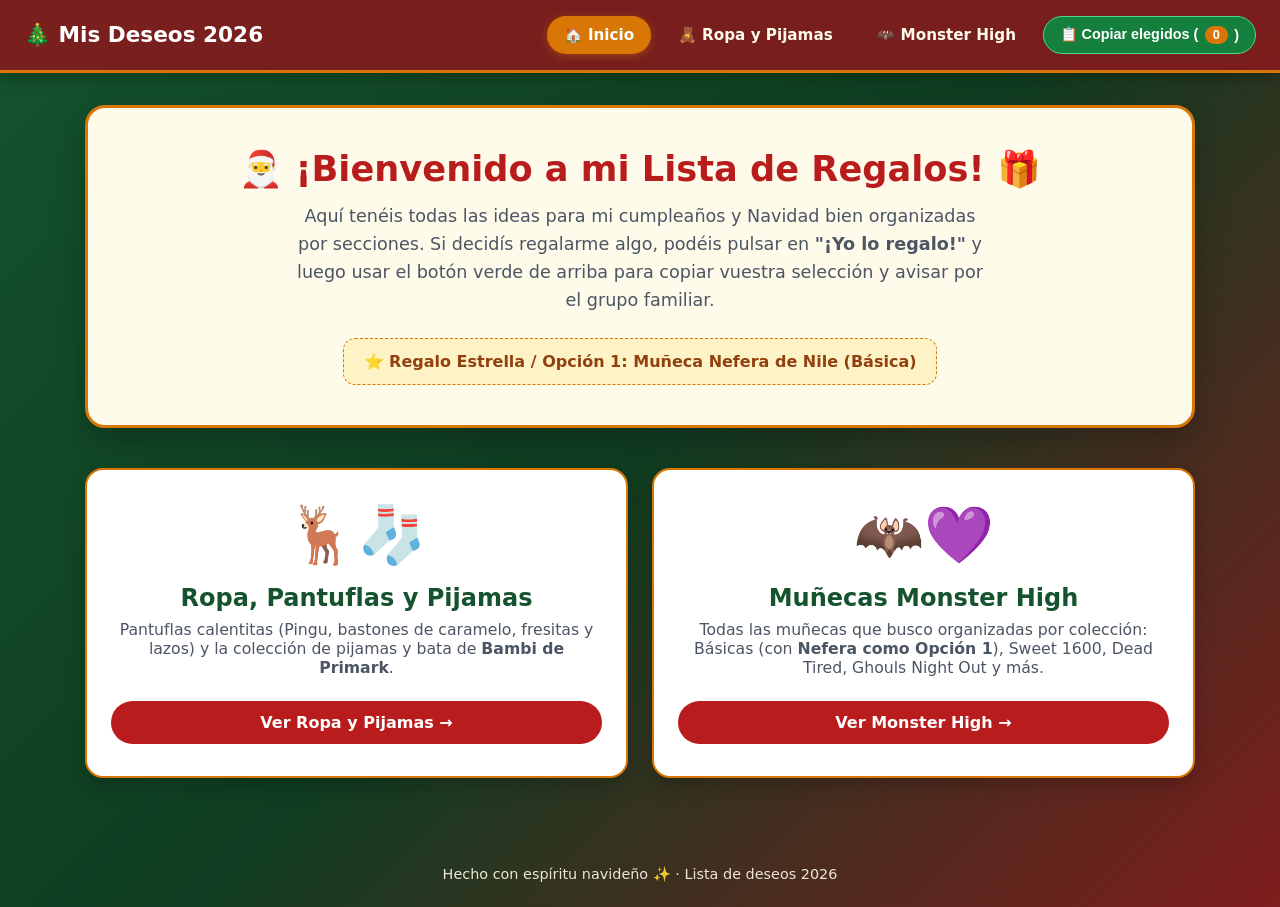
==== index.html @ 416c5076 "Primera versión de mi lista de regalos navideña" ====
<!DOCTYPE html>
<html lang="es">
<head>
    <meta charset="UTF-8">
    <meta name="viewport" content="width=device-width, initial-scale=1.0">
    <title>🎄 Mi Lista de Deseos - Cumple y Navidad 2026</title>
    <link rel="stylesheet" href="css/styles.css">
</head>
<body>
    <div id="snow-container"></div>

    <nav class="navbar">
        <a href="index.html" class="nav-brand">🎄 Mis Deseos 2026</a>
        <div class="nav-links">
            <a href="index.html" class="active">🏠 Inicio</a>
            <a href="ropa.html">🧸 Ropa y Pijamas</a>
            <a href="munecas.html">🦇 Monster High</a>
            <button class="btn-whatsapp-nav" onclick="copiarResumenWhatsApp()">
                📋 Copiar elegidos (<span class="reserva-count">0</span>)
            </button>
        </div>
    </nav>

    <main class="container">
        <section class="hero">
            <h1>🎅 ¡Bienvenido a mi Lista de Regalos! 🎁</h1>
            <p>
                Aquí tenéis todas las ideas para mi cumpleaños y Navidad bien organizadas por secciones.
                Si decidís regalarme algo, podéis pulsar en <strong>"¡Yo lo regalo!"</strong> y luego usar el botón
                verde de arriba para copiar vuestra selección y avisar por el grupo familiar.
            </p>
            <div style="background: #fef3c7; border: 1px dashed #d97706; padding: 0.8rem 1.2rem; border-radius: 12px; display: inline-block; color: #92400e; font-weight: 600;">
                ⭐ Regalo Estrella / Opción 1: <strong>Muñeca Nefera de Nile (Básica)</strong>
            </div>
        </section>

        <section class="category-grid">
            <a href="ropa.html" class="category-card">
                <div>
                    <div class="category-icon">🦌🧦</div>
                    <h2>Ropa, Pantuflas y Pijamas</h2>
                    <p>
                        Pantuflas calentitas (Pingu, bastones de caramelo, fresitas y lazos) y la colección
                        de pijamas y bata de <strong>Bambi de Primark</strong>.
                    </p>
                </div>
                <span class="btn-primary">Ver Ropa y Pijamas →</span>
            </a>

            <a href="munecas.html" class="category-card">
                <div>
                    <div class="category-icon">🦇💜</div>
                    <h2>Muñecas Monster High</h2>
                    <p>
                        Todas las muñecas que busco organizadas por colección: Básicas (con <strong>Nefera como Opción 1</strong>),
                        Sweet 1600, Dead Tired, Ghouls Night Out y más.
                    </p>
                </div>
                <span class="btn-primary">Ver Monster High →</span>
            </a>
        </section>
    </main>

    <footer>
        Hecho con espíritu navideño ✨ · Lista de deseos 2026
    </footer>

    <script src="js/data.js"></script>
    <script src="js/app.js"></script>
</body>
</html>
---- css/styles.css ----
:root {
    --rojo-navidad: #b91c1c;
    --rojo-oscuro: #7f1d1d;
    --verde-pino: #14532d;
    --verde-claro: #166534;
    --dorado: #d97706;
    --dorado-claro: #fef3c7;
    --crema: #fffbeb;
    --blanco: #ffffff;
    --texto: #1f2937;
    --gris-suave: #f3f4f6;
}

* {
    box-sizing: border-box;
    margin: 0;
    padding: 0;
}

body {
    font-family: 'Segoe UI', system-ui, -apple-system, sans-serif;
    background: linear-gradient(135deg, #14532d 0%, #0f3d21 50%, #7f1d1d 100%);
    color: var(--texto);
    min-height: 100vh;
    position: relative;
    overflow-x: hidden;
}

/* Nieve */
#snow-container {
    position: fixed;
    top: 0;
    left: 0;
    width: 100%;
    height: 100%;
    pointer-events: none;
    z-index: 999;
}

.snowflake {
    position: absolute;
    top: -20px;
    color: white;
    user-select: none;
    animation: fall linear infinite;
}

@keyframes fall {
    0% { transform: translateY(-20px) rotate(0deg); }
    100% { transform: translateY(105vh) rotate(360deg); }
}

/* Navbar */
.navbar {
    background: rgba(127, 29, 29, 0.95);
    backdrop-filter: blur(8px);
    border-bottom: 3px solid var(--dorado);
    padding: 1rem 1.5rem;
    position: sticky;
    top: 0;
    z-index: 100;
    display: flex;
    flex-wrap: wrap;
    justify-content: space-between;
    align-items: center;
    gap: 1rem;
    box-shadow: 0 4px 15px rgba(0,0,0,0.3);
}

.nav-brand {
    color: var(--blanco);
    font-size: 1.35rem;
    font-weight: 800;
    text-decoration: none;
    display: flex;
    align-items: center;
    gap: 0.5rem;
}

.nav-links {
    display: flex;
    flex-wrap: wrap;
    gap: 0.6rem;
    align-items: center;
}

.nav-links a {
    color: var(--crema);
    text-decoration: none;
    padding: 0.55rem 1rem;
    border-radius: 999px;
    font-weight: 600;
    font-size: 0.95rem;
    transition: all 0.2s;
    border: 1px solid transparent;
}

.nav-links a:hover,
.nav-links a.active {
    background: var(--dorado);
    color: var(--blanco);
    box-shadow: 0 2px 8px rgba(217, 119, 6, 0.4);
}

.btn-whatsapp-nav {
    background: #15803d;
    color: white;
    border: 1px solid #4ade80;
    padding: 0.55rem 1rem;
    border-radius: 999px;
    font-weight: 700;
    cursor: pointer;
    display: flex;
    align-items: center;
    gap: 0.4rem;
    font-size: 0.9rem;
    transition: transform 0.15s, background 0.2s;
}

.btn-whatsapp-nav:hover {
    background: #166534;
    transform: scale(1.03);
}

.reserva-count {
    background: var(--dorado);
    color: white;
    padding: 0.1rem 0.5rem;
    border-radius: 999px;
    font-size: 0.8rem;
}

/* Contenedor Principal */
.container {
    max-width: 1150px;
    margin: 0 auto;
    padding: 2rem 1.25rem 4rem;
    position: relative;
    z-index: 10;
}

/* Hero / Cabecera */
.hero {
    background: var(--crema);
    border: 3px solid var(--dorado);
    border-radius: 20px;
    padding: 2.5rem 2rem;
    text-align: center;
    margin-bottom: 2.5rem;
    box-shadow: 0 12px 30px rgba(0,0,0,0.25);
}

.hero h1 {
    color: var(--rojo-navidad);
    font-size: 2.2rem;
    margin-bottom: 0.75rem;
}

.hero p {
    font-size: 1.1rem;
    color: #4b5563;
    max-width: 700px;
    margin: 0 auto 1.5rem;
    line-height: 1.6;
}

/* Tarjetas de Categoría en Portada */
.category-grid {
    display: grid;
    grid-template-columns: repeat(auto-fit, minmax(290px, 1fr));
    gap: 1.5rem;
    margin-top: 1.5rem;
}

.category-card {
    background: var(--blanco);
    border-radius: 18px;
    padding: 2rem 1.5rem;
    text-align: center;
    text-decoration: none;
    color: var(--texto);
    border: 2px solid var(--dorado);
    box-shadow: 0 8px 20px rgba(0,0,0,0.2);
    transition: transform 0.25s, box-shadow 0.25s;
    display: flex;
    flex-direction: column;
    justify-content: space-between;
}

.category-card:hover {
    transform: translateY(-6px);
    box-shadow: 0 14px 28px rgba(0,0,0,0.3);
}

.category-icon {
    font-size: 3.5rem;
    margin-bottom: 1rem;
}

.category-card h2 {
    color: var(--verde-pino);
    margin-bottom: 0.5rem;
    font-size: 1.5rem;
}

.category-card p {
    color: #4b5563;
    margin-bottom: 1.5rem;
    font-size: 0.98rem;
}

.btn-primary {
    display: inline-block;
    background: var(--rojo-navidad);
    color: white;
    padding: 0.75rem 1.5rem;
    border-radius: 999px;
    font-weight: 700;
    text-decoration: none;
    border: none;
    cursor: pointer;
    transition: background 0.2s;
}

.btn-primary:hover {
    background: var(--rojo-oscuro);
}

/* Filtros */
.filters {
    display: flex;
    flex-wrap: wrap;
    gap: 0.6rem;
    justify-content: center;
    margin-bottom: 2rem;
}

.filter-btn {
    background: rgba(255, 255, 255, 0.9);
    border: 2px solid var(--dorado);
    color: var(--rojo-oscuro);
    padding: 0.5rem 1.1rem;
    border-radius: 999px;
    font-weight: 700;
    cursor: pointer;
    transition: all 0.2s;
}

.filter-btn.active,
.filter-btn:hover {
    background: var(--dorado);
    color: white;
}

/* Grid de Regalos */
.gifts-grid {
    display: grid;
    grid-template-columns: repeat(auto-fill, minmax(270px, 1fr));
    gap: 1.4rem;
}

.gift-card {
    background: var(--blanco);
    border-radius: 16px;
    padding: 1.4rem;
    border: 2px solid #e5e7eb;
    box-shadow: 0 6px 16px rgba(0,0,0,0.18);
    display: flex;
    flex-direction: column;
    justify-content: space-between;
    transition: transform 0.2s, border-color 0.2s;
    position: relative;
}

.gift-card:hover {
    transform: translateY(-4px);
}

.gift-card.priority {
    border: 3px solid var(--dorado);
    background: linear-gradient(to bottom, #fffbeb, #ffffff);
}

.gift-card.reserved {
    background: #f0fdf4;
    border-color: #16a34a;
}

.badge-priority {
    position: absolute;
    top: -12px;
    right: 14px;
    background: var(--dorado);
    color: white;
    font-size: 0.78rem;
    font-weight: 800;
    padding: 0.25rem 0.75rem;
    border-radius: 999px;
    box-shadow: 0 2px 6px rgba(0,0,0,0.2);
}

.gift-tag {
    display: inline-block;
    background: #fee2e2;
    color: var(--rojo-navidad);
    font-size: 0.78rem;
    font-weight: 700;
    padding: 0.25rem 0.65rem;
    border-radius: 8px;
    margin-bottom: 0.6rem;
    width: fit-content;
}

.gift-emoji {
    font-size: 2.5rem;
    margin-bottom: 0.5rem;
}

.gift-title {
    font-size: 1.2rem;
    color: var(--verde-pino);
    margin-bottom: 0.4rem;
    font-weight: 800;
}

.gift-desc {
    font-size: 0.92rem;
    color: #4b5563;
    margin-bottom: 1.2rem;
    line-height: 1.45;
}

.btn-reserve {
    width: 100%;
    padding: 0.7rem;
    border-radius: 10px;
    border: none;
    font-weight: 700;
    font-size: 0.95rem;
    cursor: pointer;
    background: var(--verde-pino);
    color: white;
    transition: background 0.2s;
}

.btn-reserve:hover {
    background: var(--verde-claro);
}

.gift-card.reserved .btn-reserve {
    background: #16a34a;
}

/* Sección de Colección Monster High */
.collection-section {
    margin-bottom: 2.5rem;
}

.collection-title {
    color: var(--crema);
    background: rgba(127, 29, 29, 0.85);
    border-left: 6px solid var(--dorado);
    padding: 0.65rem 1.2rem;
    border-radius: 0 12px 12px 0;
    margin-bottom: 1.2rem;
    font-size: 1.35rem;
    display: inline-block;
}

/* Toast Notification */
.toast {
    position: fixed;
    bottom: 24px;
    right: 24px;
    background: #14532d;
    color: white;
    border: 2px solid var(--dorado);
    padding: 1rem 1.4rem;
    border-radius: 12px;
    font-weight: 600;
    box-shadow: 0 10px 25px rgba(0,0,0,0.35);
    z-index: 1000;
    opacity: 0;
    transform: translateY(20px);
    transition: all 0.3s;
    max-width: 340px;
}

.toast.show {
    opacity: 1;
    transform: translateY(0);
}

footer {
    text-align: center;
    color: var(--crema);
    padding: 1.5rem;
    font-size: 0.9rem;
    opacity: 0.9;
}
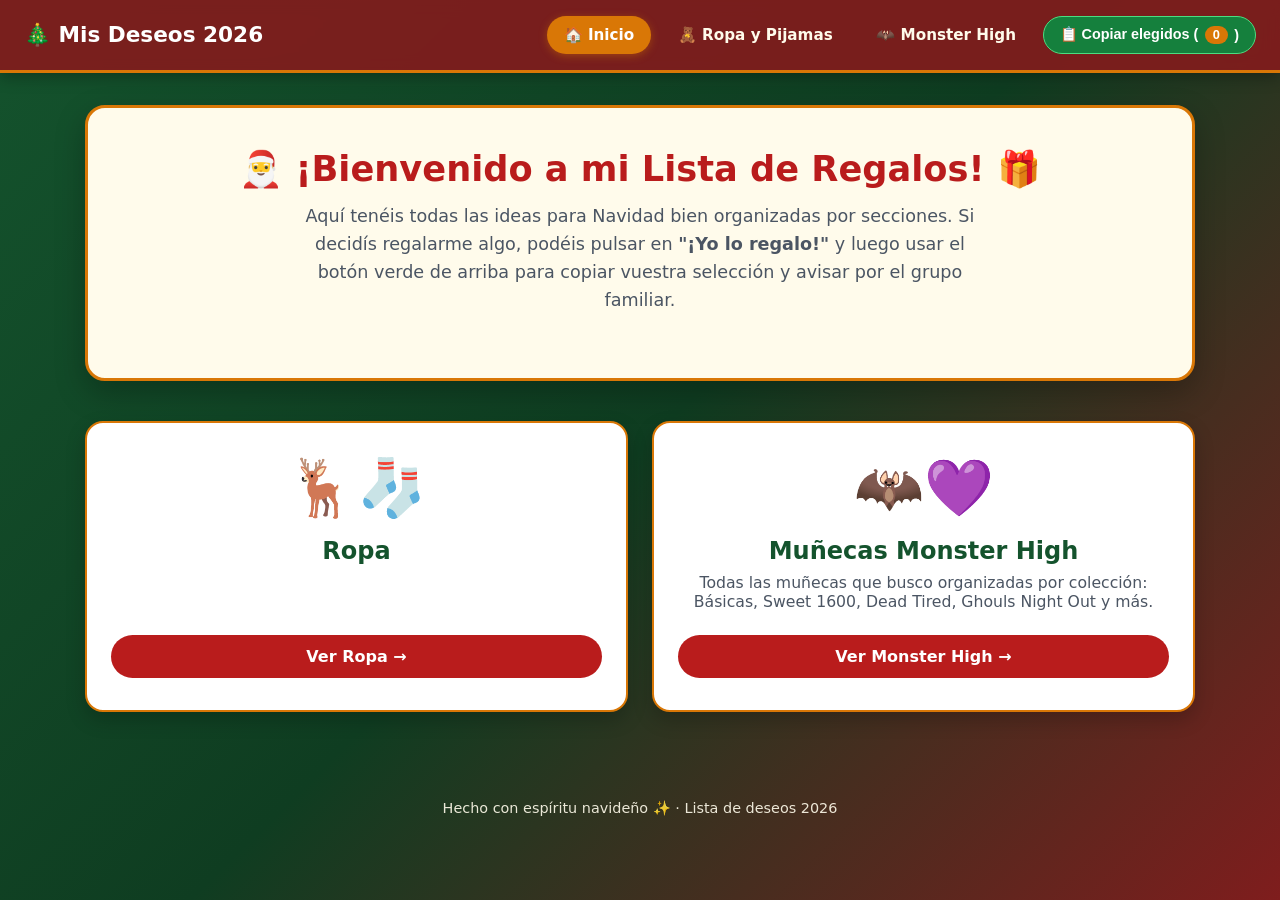
==== commit 7acdb627: "Añadida foto de pantuflas" ====
--- a/index.html
+++ b/index.html
@@ -25,26 +25,21 @@
         <section class="hero">
             <h1>🎅 ¡Bienvenido a mi Lista de Regalos! 🎁</h1>
             <p>
-                Aquí tenéis todas las ideas para mi cumpleaños y Navidad bien organizadas por secciones.
+                Aquí tenéis todas las ideas para Navidad bien organizadas por secciones.
                 Si decidís regalarme algo, podéis pulsar en <strong>"¡Yo lo regalo!"</strong> y luego usar el botón
                 verde de arriba para copiar vuestra selección y avisar por el grupo familiar.
             </p>
-            <div style="background: #fef3c7; border: 1px dashed #d97706; padding: 0.8rem 1.2rem; border-radius: 12px; display: inline-block; color: #92400e; font-weight: 600;">
-                ⭐ Regalo Estrella / Opción 1: <strong>Muñeca Nefera de Nile (Básica)</strong>
-            </div>
+           
         </section>
 
         <section class="category-grid">
             <a href="ropa.html" class="category-card">
                 <div>
                     <div class="category-icon">🦌🧦</div>
-                    <h2>Ropa, Pantuflas y Pijamas</h2>
-                    <p>
-                        Pantuflas calentitas (Pingu, bastones de caramelo, fresitas y lazos) y la colección
-                        de pijamas y bata de <strong>Bambi de Primark</strong>.
-                    </p>
+                    <h2>Ropa</h2>
+                   
                 </div>
-                <span class="btn-primary">Ver Ropa y Pijamas →</span>
+                <span class="btn-primary">Ver Ropa →</span>
             </a>
 
             <a href="munecas.html" class="category-card">
@@ -52,7 +47,7 @@
                     <div class="category-icon">🦇💜</div>
                     <h2>Muñecas Monster High</h2>
                     <p>
-                        Todas las muñecas que busco organizadas por colección: Básicas (con <strong>Nefera como Opción 1</strong>),
+                        Todas las muñecas que busco organizadas por colección: Básicas,
                         Sweet 1600, Dead Tired, Ghouls Night Out y más.
                     </p>
                 </div>
